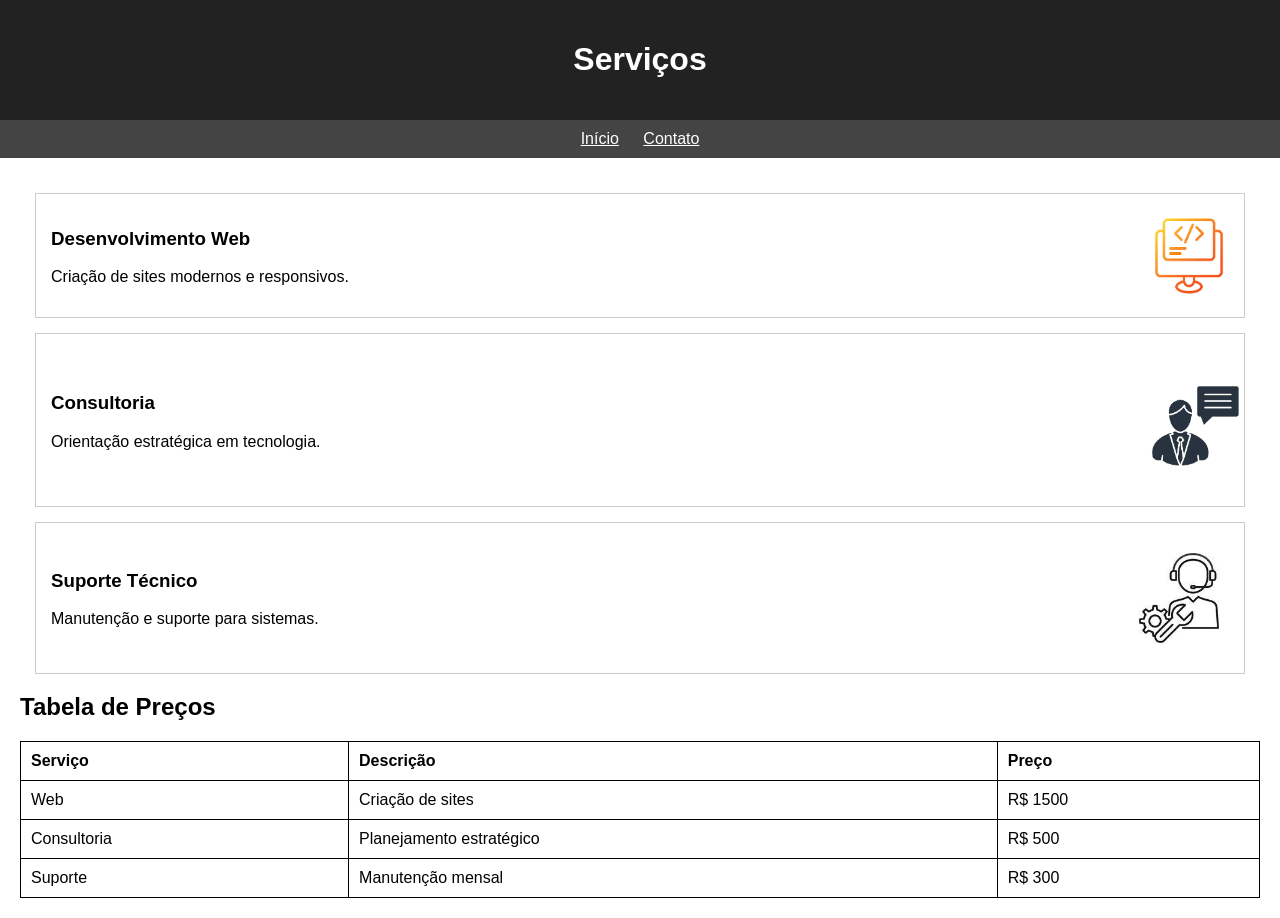
==== servicos.html @ 2eb63c93 "Add files via upload" ====
<!DOCTYPE html>
<html lang="pt-br">
<head>
    <meta charset="UTF-8">
    <meta name="viewport" content="width=device-width, initial-scale=1.0">
    <title>Serviços</title>
    <style>
        body {
            font-family: Arial;
            margin: 0;
        }

        nav {
            background: #444;
            padding: 10px;
            text-align: center;
        }

        nav a {
            color: white;
            margin: 10px;
        }

        .card {
            border: 1px solid #ccc;
            padding: 15px;
            margin: 15px;
        }

        table {
            width: 100%;
            border-collapse: collapse;
            margin-top: 20px;
        }

        table, th, td {
            border: 1px solid black;
        }

        th, td {
            padding: 10px;
            text-align: left;
        }
    </style>
</head>
<body>

<header style="background:#222; color:white; padding:20px; text-align:center;">
    <h1>Serviços</h1>
</header>

<nav>
    <a href="index.html">Início</a>
    <a href="contato.html">Contato</a>
</nav>

<main style="padding:20px;">

<div class="card" style="display: flex; justify-content: space-between; align-items: center;">
    <div>
        <h3>Desenvolvimento Web</h3>
        <p>Criação de sites modernos e responsivos.</p>
    </div>
    <img src="img/desenvolvimento-web.png" width="80px">
</div>

<div class="card" style="display:flex; align-items:center; padding:15px;">
        <div>
     <h3>Consultoria</h3>
    <p>Orientação estratégica em tecnologia.</p>
        </div>
    <img src="img/consultoria.jpg" style="width:120px; margin-left:auto; margin-right:-10px;">
</div>

<div class="card" style="display:flex; align-items:center; padding:15px;">
        <div>
        <h3>Suporte Técnico</h3>
        <p>Manutenção e suporte para sistemas.</p>
    </div>
    <img src="img/suporte-tec.jfif" style="width:120px; margin-left:auto; margin-right:-10px;">
</div>

    <h2>Tabela de Preços</h2>

    <table>
        <tr>
            <th>Serviço</th>
            <th>Descrição</th>
            <th>Preço</th>
        </tr>
        <tr>
            <td>Web</td>
            <td>Criação de sites</td>
            <td>R$ 1500</td>
        </tr>
        <tr>
            <td>Consultoria</td>
            <td>Planejamento estratégico</td>
            <td>R$ 500</td>
        </tr>
        <tr>
            <td>Suporte</td>
            <td>Manutenção mensal</td>
            <td>R$ 300</td>
        </tr>
    </table>
</main>
</body>
</html>
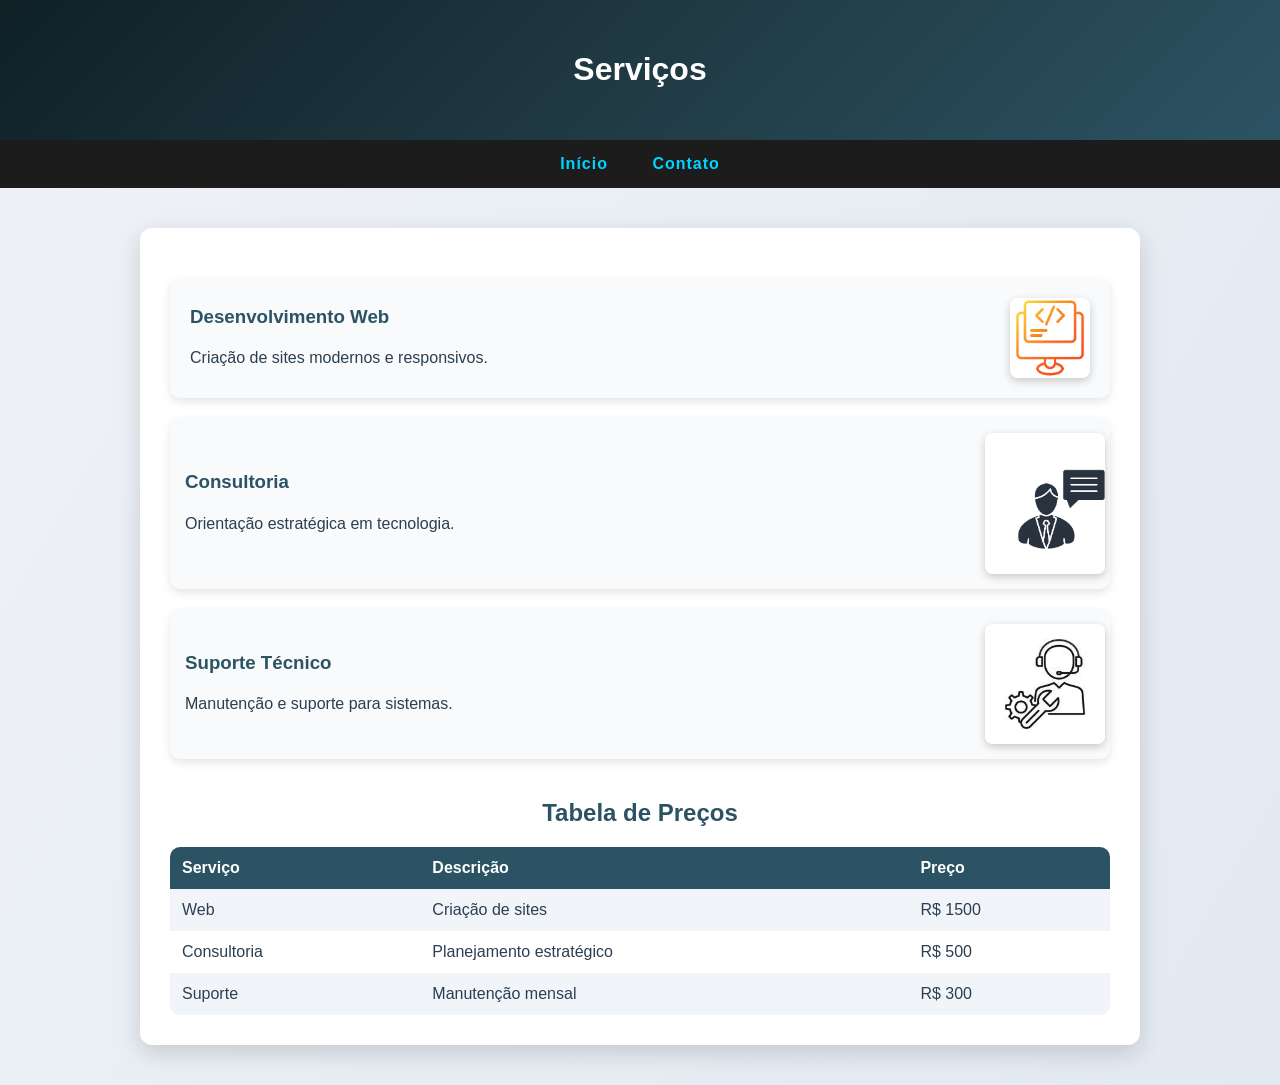
==== commit ec478d0b: "Melhorando css" ====
--- a/servicos.html
+++ b/servicos.html
@@ -5,47 +5,115 @@
     <meta name="viewport" content="width=device-width, initial-scale=1.0">
     <title>Serviços</title>
     <style>
+        * {
+            box-sizing: border-box;
+        }
+
         body {
-            font-family: Arial;
+            font-family: Arial, sans-serif;
             margin: 0;
+            background: linear-gradient(120deg,#eef2f7,#e3e9f1);
+            color: #2c3e50;
+        }
+
+        header {
+            background: linear-gradient(135deg,#0f2027,#203a43,#2c5364);
+            color: white;
+            padding: 30px;
+            text-align: center;
+            box-shadow: 0 4px 15px rgba(0,0,0,0.3);
         }
 
         nav {
-            background: #444;
-            padding: 10px;
+            background: #1c1c1c;
+            padding: 15px;
             text-align: center;
         }
 
         nav a {
-            color: white;
-            margin: 10px;
+            color: #00d4ff;
+            margin: 0 20px;
+            text-decoration: none;
+            font-weight: bold;
+            letter-spacing: 1px;
+        }
+
+        main {
+            max-width: 1000px;
+            margin: 40px auto;
+            background: white;
+            padding: 30px;
+            border-radius: 12px;
+            box-shadow: 0 8px 25px rgba(0,0,0,0.15);
         }
 
         .card {
-            border: 1px solid #ccc;
-            padding: 15px;
-            margin: 15px;
+            border: none;
+            padding: 20px;
+            margin: 20px 0;
+            background: #f8fafc;
+            border-radius: 10px;
+            box-shadow: 0 4px 10px rgba(0,0,0,0.1);
+            transition: 0.3s;
+        }
+
+        .card:hover {
+            transform: scale(1.02);
+            box-shadow: 0 8px 20px rgba(0,0,0,0.2);
+        }
+
+        .card h3 {
+            margin-top: 0;
+            color: #2c5364;
+        }
+
+        .card p {
+            margin: 5px 0 0;
+            line-height: 1.5;
+        }
+
+        .card img {
+            border-radius: 8px;
+            box-shadow: 0 3px 8px rgba(0,0,0,0.2);
+        }
+
+        h2 {
+            text-align: center;
+            margin-top: 40px;
+            color: #2c5364;
         }
 
         table {
             width: 100%;
             border-collapse: collapse;
             margin-top: 20px;
+            overflow: hidden;
+            border-radius: 10px;
         }
 
-        table, th, td {
-            border: 1px solid black;
+        th {
+            background: #2c5364;
+            color: white;
+            padding: 12px;
+            text-align: left;
         }
 
-        th, td {
-            padding: 10px;
-            text-align: left;
+        td {
+            padding: 12px;
+        }
+
+        tr:nth-child(even) {
+            background: #f1f5f9;
+        }
+
+        tr:hover {
+            background: #e0f7fa;
         }
     </style>
 </head>
 <body>
 
-<header style="background:#222; color:white; padding:20px; text-align:center;">
+<header>
     <h1>Serviços</h1>
 </header>
 
@@ -54,7 +122,7 @@
     <a href="contato.html">Contato</a>
 </nav>
 
-<main style="padding:20px;">
+<main>
 
 <div class="card" style="display: flex; justify-content: space-between; align-items: center;">
     <div>
@@ -65,15 +133,15 @@
 </div>
 
 <div class="card" style="display:flex; align-items:center; padding:15px;">
-        <div>
-     <h3>Consultoria</h3>
-    <p>Orientação estratégica em tecnologia.</p>
-        </div>
+    <div>
+        <h3>Consultoria</h3>
+        <p>Orientação estratégica em tecnologia.</p>
+    </div>
     <img src="img/consultoria.jpg" style="width:120px; margin-left:auto; margin-right:-10px;">
 </div>
 
 <div class="card" style="display:flex; align-items:center; padding:15px;">
-        <div>
+    <div>
         <h3>Suporte Técnico</h3>
         <p>Manutenção e suporte para sistemas.</p>
     </div>
@@ -106,4 +174,4 @@
     </table>
 </main>
 </body>
-</html>+</html>
